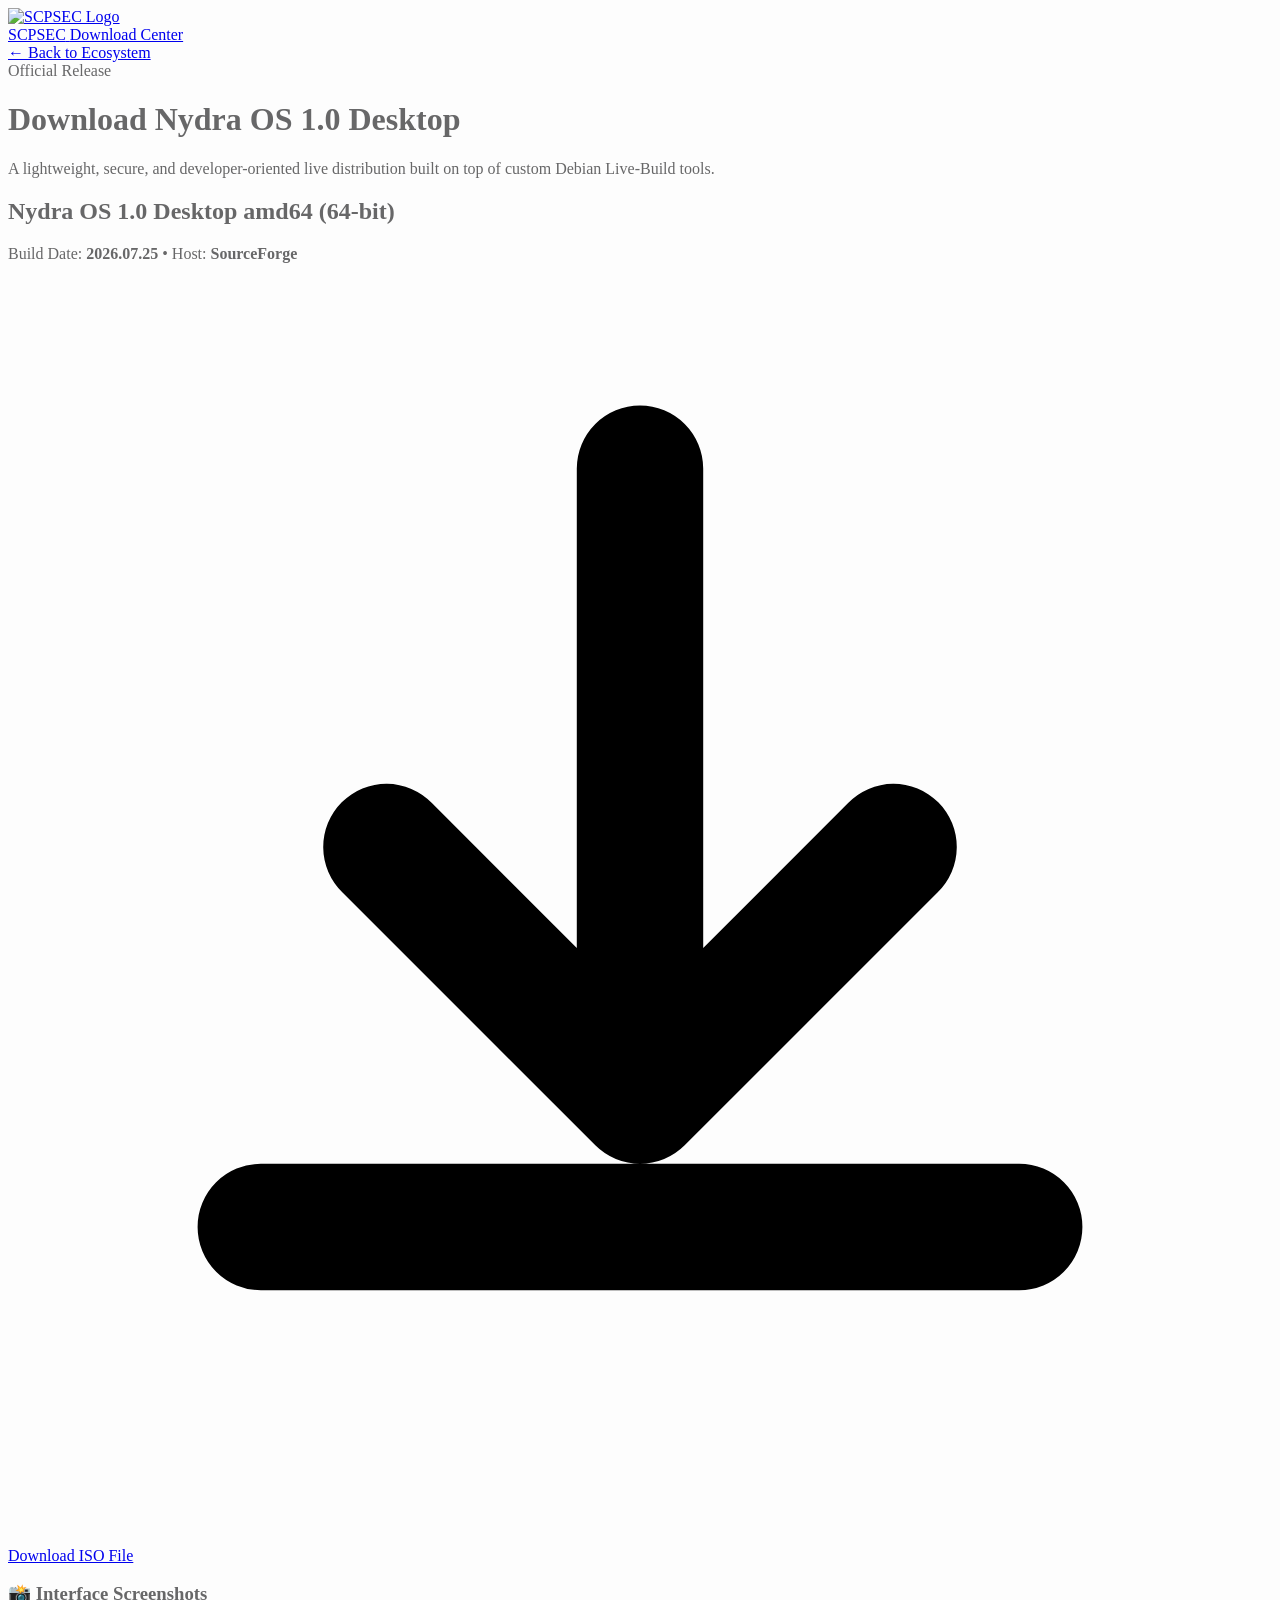
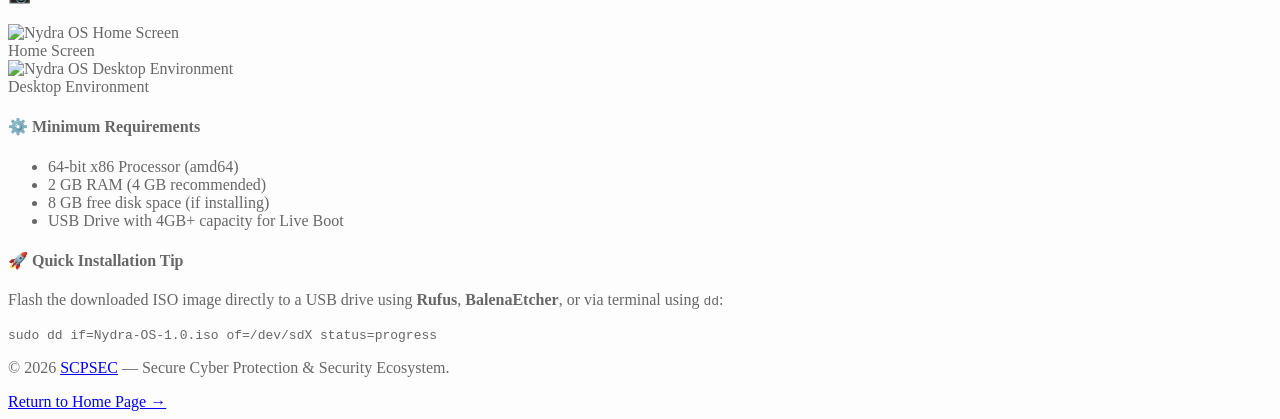
==== download.html @ f727f65e "Create download.html" ====
<!DOCTYPE html>
<html lang="en">
<head>
  <meta charset="UTF-8">
  <meta name="viewport" content="width=device-width, initial-scale=1.0">
  
  <title>Download Nydra OS 1.0 — SCPSEC Ecosystem</title>
  <meta name="title" content="Download Nydra OS 1.0 — SCPSEC Ecosystem">
  <meta name="description" content="Download Nydra OS 1.0 Desktop ISO (amd64). Open-source, developer-first operating system built for security and privacy.">

  <!-- Favicon -->
  <link rel="icon" type="image/png" href="https://raw.githubusercontent.com/scpsec/scpsec-logo/main/logo_circle.png">

  <!-- Tailwind CDN -->
  <script src="https://cdn.tailwindcss.com"></script>
  <script>
    tailwind.config = {
      theme: {
        extend: {
          colors: {
            brandBg: '#fdfdfd',
            brandText: '#676768',
            brandPrimary: '#0b3567',
          }
        }
      }
    }
  </script>

  <!-- Custom External CSS -->
  <link rel="stylesheet" href="style.css">
</head>
<body class="font-sans antialiased min-h-screen flex flex-col justify-between selection:bg-gray-200 selection:text-gray-900 bg-cover bg-center bg-fixed bg-no-repeat relative" style="background-image: url('https://raw.githubusercontent.com/scpsec/scpsec-logo/main/blackhole.jpg');">
  
  <!-- Dark overlay -->
  <div class="absolute inset-0 bg-slate-950/85 backdrop-blur-[3px] -z-10"></div>

  <!-- Header -->
  <header class="sticky top-0 z-50 bg-slate-900/90 backdrop-blur-md border-b border-white/10">
    <div class="max-w-7xl mx-auto px-6 h-20 flex items-center justify-between">
      <a href="index.html" class="flex items-center gap-3 group">
        <img 
          src="https://raw.githubusercontent.com/scpsec/scpsec-logo/main/logo_circle.png" 
          alt="SCPSEC Logo" 
          class="w-10 h-10 rounded-full object-cover transition-transform group-hover:scale-105"
        />
        <div>
          <span class="font-extrabold text-2xl tracking-tight text-white block leading-none">SCPSEC</span>
          <span class="text-[10px] text-slate-400 font-mono tracking-widest uppercase">Download Center</span>
        </div>
      </a>

      <div class="flex items-center gap-4">
        <a href="index.html" class="text-sm font-medium text-slate-300 hover:text-white transition-colors flex items-center gap-1">
          &larr; Back to Ecosystem
        </a>
      </div>
    </div>
  </header>

  <!-- Main Content Area -->
  <main class="py-12 px-6 max-w-5xl mx-auto w-full flex-grow">
    
    <!-- Title Badge -->
    <div class="text-center mb-10">
      <span class="inline-block py-1 px-4 rounded-full text-xs font-mono font-semibold tracking-wider uppercase bg-emerald-500/20 text-emerald-400 border border-emerald-500/30 mb-4 backdrop-blur-md">
        Official Release
      </span>
      <h1 class="text-4xl md:text-5xl font-extrabold text-white tracking-tight">
        Download Nydra OS 1.0 Desktop
      </h1>
      <p class="mt-3 text-slate-300 max-w-2xl mx-auto text-base">
        A lightweight, secure, and developer-oriented live distribution built on top of custom Debian Live-Build tools.
      </p>
    </div>

    <!-- Main Download Card -->
    <div class="bg-slate-900/90 backdrop-blur-md p-8 rounded-2xl border border-slate-700 shadow-2xl mb-10">
      <div class="flex flex-col lg:flex-row items-center justify-between gap-6 pb-8 border-b border-slate-800">
        <div>
          <h2 class="text-2xl font-bold text-white flex items-center gap-3">
            <span>Nydra OS 1.0 Desktop</span>
            <span class="text-xs px-2.5 py-1 rounded-full bg-emerald-500/20 text-emerald-400 border border-emerald-500/30 font-mono">amd64 (64-bit)</span>
          </h2>
          <p class="text-sm text-slate-400 mt-2">
            Build Date: <strong class="text-slate-200 font-mono">2026.07.25</strong> • Host: <strong class="text-slate-200">SourceForge</strong>
          </p>
        </div>

        <!-- DIRECT SOURCEFORGE BUTTON -->
        <a href="https://sourceforge.net/projects/scpsec-os/files/Nydra-OS-1.0-Desktop-amd64-2026.07.25.iso/download" target="_blank" rel="noopener noreferrer" class="px-8 py-4 rounded-xl bg-emerald-500 hover:bg-emerald-400 text-slate-950 font-extrabold transition-all flex items-center gap-3 shadow-lg shadow-emerald-500/25 text-base shrink-0">
          <svg class="w-6 h-6 fill-current" viewBox="0 0 20 20"><path d="M10 2a1 1 0 011 1v7.586l2.293-2.293a1 1 0 111.414 1.414l-4 4a1 1 0 01-1.414 0l-4-4a1 1 0 111.414-1.414L9 10.586V3a1 1 0 011-1zM3 15a1 1 0 011-1h12a1 1 0 110 2H4a1 1 0 01-1-1z"/></svg>
          Download ISO File
        </a>
      </div>

      <!-- Screenshots Preview -->
      <div class="mt-8">
        <h3 class="text-sm font-mono uppercase tracking-wider text-slate-400 mb-4 flex items-center gap-2">
          <span>📸</span> Interface Screenshots
        </h3>

        <div class="grid grid-cols-1 md:grid-cols-2 gap-6">
          <div class="group relative rounded-xl overflow-hidden border border-slate-700 bg-slate-950 shadow-md">
            <img 
              src="https://raw.githubusercontent.com/scpsec/scpsec-logo/main/home.png" 
              alt="Nydra OS Home Screen" 
              class="w-full h-56 object-cover group-hover:scale-105 transition-transform duration-300"
            />
            <div class="absolute inset-0 bg-gradient-to-t from-black/80 via-transparent to-transparent opacity-90"></div>
            <span class="absolute bottom-3 left-3 text-xs font-mono bg-black/80 text-emerald-400 px-3 py-1 rounded-md border border-white/10">
              Home Screen
            </span>
          </div>

          <div class="group relative rounded-xl overflow-hidden border border-slate-700 bg-slate-950 shadow-md">
            <img 
              src="https://raw.githubusercontent.com/scpsec/scpsec-logo/main/desktop.png" 
              alt="Nydra OS Desktop Environment" 
              class="w-full h-56 object-cover group-hover:scale-105 transition-transform duration-300"
            />
            <div class="absolute inset-0 bg-gradient-to-t from-black/80 via-transparent to-transparent opacity-90"></div>
            <span class="absolute bottom-3 left-3 text-xs font-mono bg-black/80 text-emerald-400 px-3 py-1 rounded-md border border-white/10">
              Desktop Environment
            </span>
          </div>
        </div>
      </div>
    </div>

    <!-- System Requirements / Instructions -->
    <div class="grid grid-cols-1 md:grid-cols-2 gap-6">
      <div class="bg-slate-900/70 p-6 rounded-xl border border-slate-800 text-slate-300">
        <h4 class="text-white font-bold mb-3 flex items-center gap-2">
          <span>⚙️</span> Minimum Requirements
        </h4>
        <ul class="text-sm space-y-2 list-disc list-inside text-slate-400">
          <li>64-bit x86 Processor (amd64)</li>
          <li>2 GB RAM (4 GB recommended)</li>
          <li>8 GB free disk space (if installing)</li>
          <li>USB Drive with 4GB+ capacity for Live Boot</li>
        </ul>
      </div>

      <div class="bg-slate-900/70 p-6 rounded-xl border border-slate-800 text-slate-300">
        <h4 class="text-white font-bold mb-3 flex items-center gap-2">
          <span>🚀</span> Quick Installation Tip
        </h4>
        <p class="text-sm text-slate-400 leading-relaxed">
          Flash the downloaded ISO image directly to a USB drive using <strong>Rufus</strong>, <strong>BalenaEtcher</strong>, or via terminal using <code>dd</code>:
        </p>
        <code class="block mt-3 p-2.5 bg-slate-950 rounded border border-slate-800 text-xs font-mono text-emerald-400">
          sudo dd if=Nydra-OS-1.0.iso of=/dev/sdX status=progress
        </code>
      </div>
    </div>

  </main>

  <!-- Footer -->
  <footer class="border-t border-white/10 py-8 bg-slate-950/90 backdrop-blur-md text-center text-slate-400 text-sm">
    <div class="max-w-7xl mx-auto px-6 flex flex-col md:flex-row items-center justify-between gap-4">
      <p>&copy; 2026 <a href="https://github.com/scpsec/" target="_blank" rel="noopener noreferrer" class="font-bold text-white hover:underline">SCPSEC</a> — Secure Cyber Protection & Security Ecosystem.</p>
      
      <a href="index.html" class="hover:text-white transition-colors text-xs font-mono">
        Return to Home Page &rarr;
      </a>
    </div>
  </footer>

</body>
</html>
---- style.css ----
/* Custom CSS styling for SCPSEC */

body {
  background-color: #fdfdfd;
  color: #676768;
}

.badge-soon {
  background-color: #f3f4f6;
  color: #676768;
  border: 1px solid #e5e7eb;
  transition: all 0.2s ease;
}

.badge-soon:hover {
  background-color: #0b3567;
  color: #ffffff;
  border-color: #0b3567;
}

#toast {
  transition: transform 0.3s cubic-bezier(0.175, 0.885, 0.32, 1.275), opacity 0.3s ease;
}
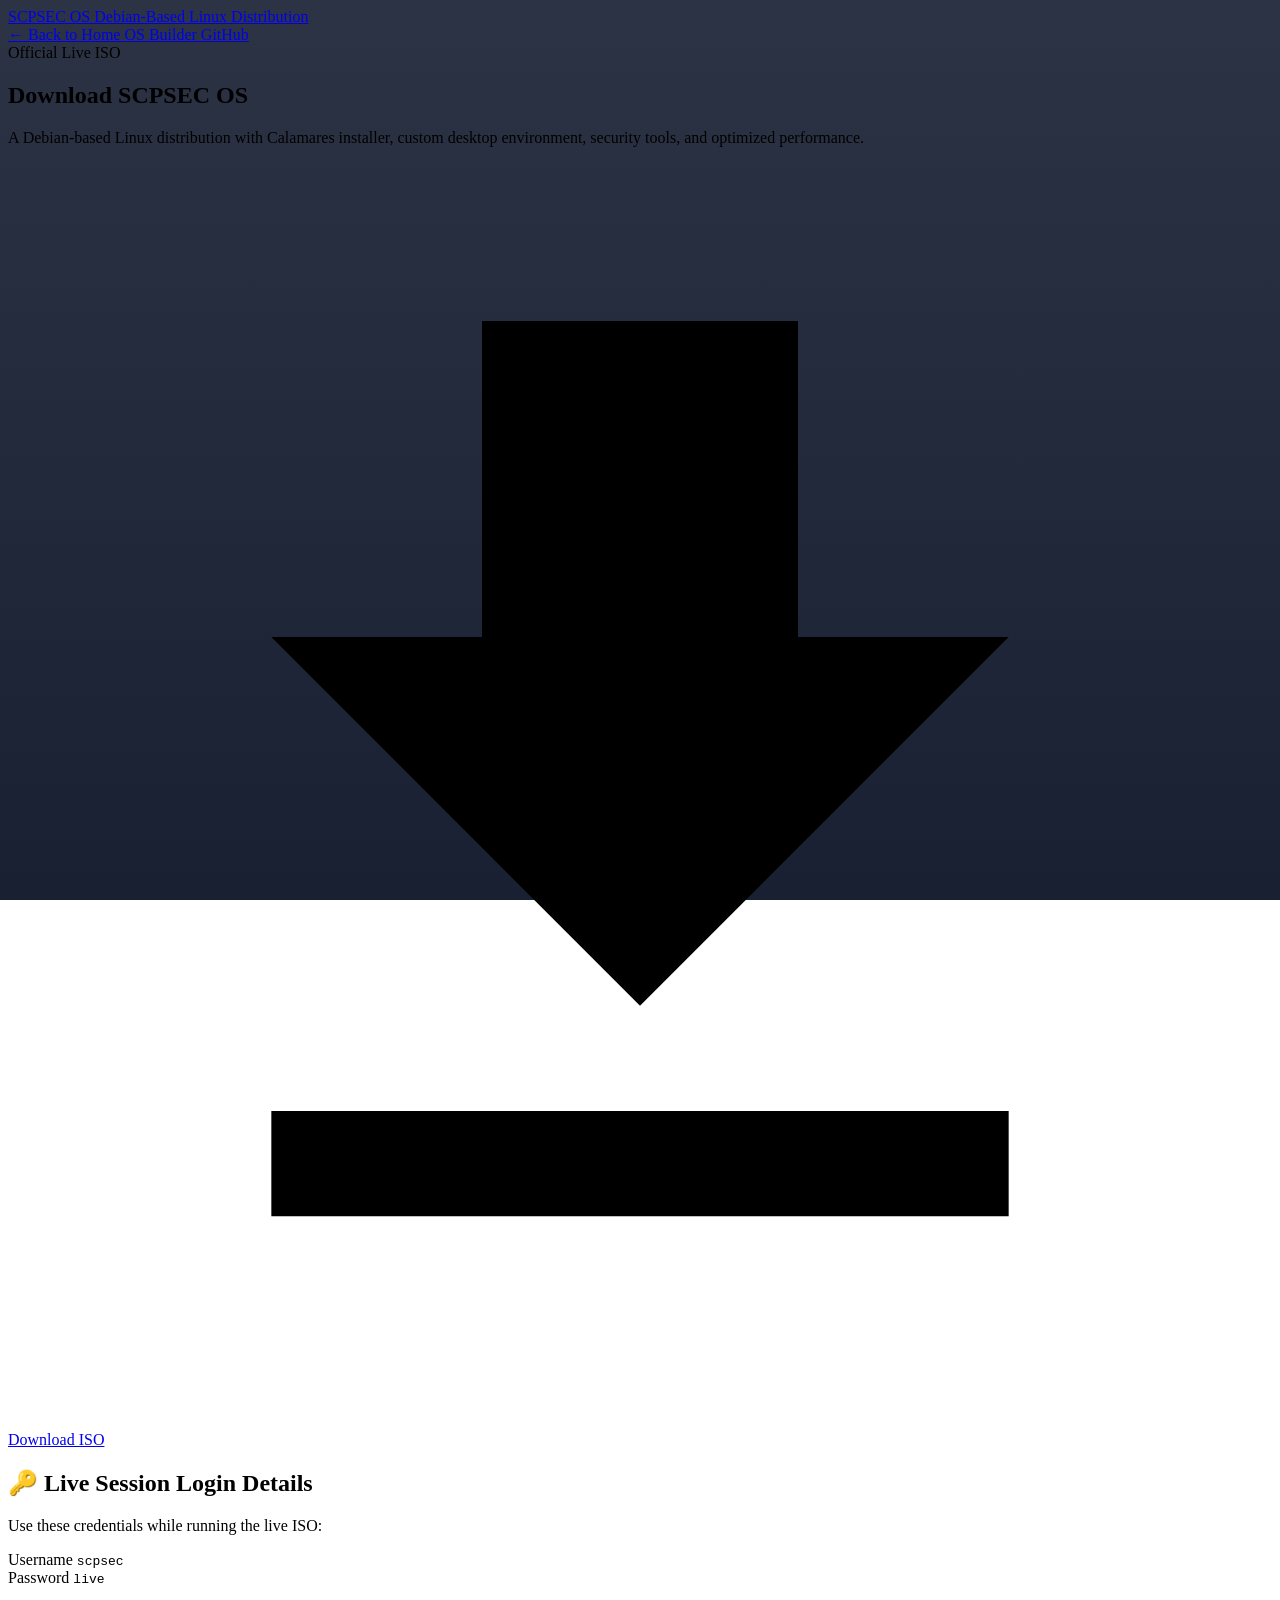
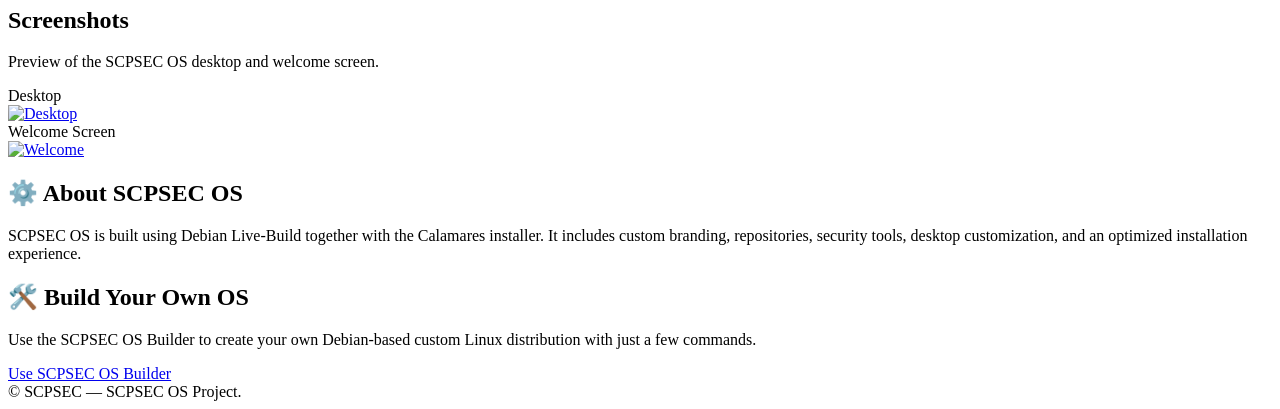
==== commit f3ce72c7: "Update download.html" ====
--- a/download.html
+++ b/download.html
@@ -3,170 +3,246 @@
 <head>
   <meta charset="UTF-8">
   <meta name="viewport" content="width=device-width, initial-scale=1.0">
-  
-  <title>Download Nydra OS 1.0 — SCPSEC Ecosystem</title>
-  <meta name="title" content="Download Nydra OS 1.0 — SCPSEC Ecosystem">
-  <meta name="description" content="Download Nydra OS 1.0 Desktop ISO (amd64). Open-source, developer-first operating system built for security and privacy.">
+
+  <!-- SEO & Meta Tags -->
+  <title>Download SCPSEC OS — Debian-Based Linux Distribution</title>
+  <meta name="description" content="Download SCPSEC OS ISO, view live session credentials, learn how it is built on Debian & Calamares, or build your own OS using SCPSEC OS Builder.">
+  <meta name="keywords" content="SCPSEC OS, Debian Linux, SCPSEC OS Builder, Calamares Installer, Linux Distribution">
+  <meta name="robots" content="index, follow">
+  <link rel="canonical" href="https://github.com/scpsec/scpsec-os-builder">
 
   <!-- Favicon -->
   <link rel="icon" type="image/png" href="https://raw.githubusercontent.com/scpsec/scpsec-logo/main/logo_circle.png">
 
-  <!-- Tailwind CDN -->
+  <!-- Tailwind -->
   <script src="https://cdn.tailwindcss.com"></script>
-  <script>
-    tailwind.config = {
-      theme: {
-        extend: {
-          colors: {
-            brandBg: '#fdfdfd',
-            brandText: '#676768',
-            brandPrimary: '#0b3567',
-          }
-        }
-      }
-    }
-  </script>
-
-  <!-- Custom External CSS -->
-  <link rel="stylesheet" href="style.css">
+
+  <style>
+    .hero-bg{
+    background-image:
+        linear-gradient(to bottom, rgba(15,23,42,.88), rgba(15,23,42,.96)),
+        url("https://raw.githubusercontent.com/scpsec/scpsec-logo/main/blackhole.jpg");
+    background-size:cover;
+    background-position:center;
+    background-repeat:no-repeat;
+    background-attachment:fixed;
+}
+  </style>
 </head>
-<body class="font-sans antialiased min-h-screen flex flex-col justify-between selection:bg-gray-200 selection:text-gray-900 bg-cover bg-center bg-fixed bg-no-repeat relative" style="background-image: url('https://raw.githubusercontent.com/scpsec/scpsec-logo/main/blackhole.jpg');">
-  
-  <!-- Dark overlay -->
-  <div class="absolute inset-0 bg-slate-950/85 backdrop-blur-[3px] -z-10"></div>
-
-  <!-- Header -->
-  <header class="sticky top-0 z-50 bg-slate-900/90 backdrop-blur-md border-b border-white/10">
-    <div class="max-w-7xl mx-auto px-6 h-20 flex items-center justify-between">
-      <a href="index.html" class="flex items-center gap-3 group">
-        <img 
-          src="https://raw.githubusercontent.com/scpsec/scpsec-logo/main/logo_circle.png" 
-          alt="SCPSEC Logo" 
-          class="w-10 h-10 rounded-full object-cover transition-transform group-hover:scale-105"
-        />
-        <div>
-          <span class="font-extrabold text-2xl tracking-tight text-white block leading-none">SCPSEC</span>
-          <span class="text-[10px] text-slate-400 font-mono tracking-widest uppercase">Download Center</span>
-        </div>
+
+<body class="bg-slate-950 text-slate-100 font-sans antialiased min-h-screen flex flex-col justify-between hero-bg selection:bg-cyan-500 selection:text-black">
+
+<!-- Header -->
+<header class="sticky top-0 z-50 bg-slate-900/80 backdrop-blur-md border-b border-slate-800">
+  <div class="max-w-7xl mx-auto px-6 h-20 flex items-center justify-between">
+
+    <a href="index.html" class="flex items-center gap-3">
+      <div>
+        <span class="font-bold text-2xl tracking-tight text-white block leading-none">
+          SCPSEC OS
+        </span>
+        <span class="text-[11px] text-cyan-400 font-mono tracking-widest uppercase">
+          Debian-Based Linux Distribution
+        </span>
+      </div>
+    </a>
+
+    <div class="flex items-center gap-4">
+      <a href="index.html"
+         class="text-sm font-medium text-slate-300 hover:text-white transition">
+        ← Back to Home
       </a>
 
-      <div class="flex items-center gap-4">
-        <a href="index.html" class="text-sm font-medium text-slate-300 hover:text-white transition-colors flex items-center gap-1">
-          &larr; Back to Ecosystem
-        </a>
-      </div>
-    </div>
-  </header>
-
-  <!-- Main Content Area -->
-  <main class="py-12 px-6 max-w-5xl mx-auto w-full flex-grow">
-    
-    <!-- Title Badge -->
-    <div class="text-center mb-10">
-      <span class="inline-block py-1 px-4 rounded-full text-xs font-mono font-semibold tracking-wider uppercase bg-emerald-500/20 text-emerald-400 border border-emerald-500/30 mb-4 backdrop-blur-md">
-        Official Release
-      </span>
-      <h1 class="text-4xl md:text-5xl font-extrabold text-white tracking-tight">
-        Download Nydra OS 1.0 Desktop
-      </h1>
-      <p class="mt-3 text-slate-300 max-w-2xl mx-auto text-base">
-        A lightweight, secure, and developer-oriented live distribution built on top of custom Debian Live-Build tools.
-      </p>
-    </div>
-
-    <!-- Main Download Card -->
-    <div class="bg-slate-900/90 backdrop-blur-md p-8 rounded-2xl border border-slate-700 shadow-2xl mb-10">
-      <div class="flex flex-col lg:flex-row items-center justify-between gap-6 pb-8 border-b border-slate-800">
-        <div>
-          <h2 class="text-2xl font-bold text-white flex items-center gap-3">
-            <span>Nydra OS 1.0 Desktop</span>
-            <span class="text-xs px-2.5 py-1 rounded-full bg-emerald-500/20 text-emerald-400 border border-emerald-500/30 font-mono">amd64 (64-bit)</span>
-          </h2>
-          <p class="text-sm text-slate-400 mt-2">
-            Build Date: <strong class="text-slate-200 font-mono">2026.07.25</strong> • Host: <strong class="text-slate-200">SourceForge</strong>
-          </p>
-        </div>
-
-        <!-- DIRECT SOURCEFORGE BUTTON -->
-        <a href="https://sourceforge.net/projects/scpsec-os/files/Nydra-OS-1.0-Desktop-amd64-2026.07.25.iso/download" target="_blank" rel="noopener noreferrer" class="px-8 py-4 rounded-xl bg-emerald-500 hover:bg-emerald-400 text-slate-950 font-extrabold transition-all flex items-center gap-3 shadow-lg shadow-emerald-500/25 text-base shrink-0">
-          <svg class="w-6 h-6 fill-current" viewBox="0 0 20 20"><path d="M10 2a1 1 0 011 1v7.586l2.293-2.293a1 1 0 111.414 1.414l-4 4a1 1 0 01-1.414 0l-4-4a1 1 0 111.414-1.414L9 10.586V3a1 1 0 011-1zM3 15a1 1 0 011-1h12a1 1 0 110 2H4a1 1 0 01-1-1z"/></svg>
-          Download ISO File
-        </a>
-      </div>
-
-      <!-- Screenshots Preview -->
-      <div class="mt-8">
-        <h3 class="text-sm font-mono uppercase tracking-wider text-slate-400 mb-4 flex items-center gap-2">
-          <span>📸</span> Interface Screenshots
-        </h3>
-
-        <div class="grid grid-cols-1 md:grid-cols-2 gap-6">
-          <div class="group relative rounded-xl overflow-hidden border border-slate-700 bg-slate-950 shadow-md">
-            <img 
-              src="https://raw.githubusercontent.com/scpsec/scpsec-logo/main/home.png" 
-              alt="Nydra OS Home Screen" 
-              class="w-full h-56 object-cover group-hover:scale-105 transition-transform duration-300"
-            />
-            <div class="absolute inset-0 bg-gradient-to-t from-black/80 via-transparent to-transparent opacity-90"></div>
-            <span class="absolute bottom-3 left-3 text-xs font-mono bg-black/80 text-emerald-400 px-3 py-1 rounded-md border border-white/10">
-              Home Screen
-            </span>
-          </div>
-
-          <div class="group relative rounded-xl overflow-hidden border border-slate-700 bg-slate-950 shadow-md">
-            <img 
-              src="https://raw.githubusercontent.com/scpsec/scpsec-logo/main/desktop.png" 
-              alt="Nydra OS Desktop Environment" 
-              class="w-full h-56 object-cover group-hover:scale-105 transition-transform duration-300"
-            />
-            <div class="absolute inset-0 bg-gradient-to-t from-black/80 via-transparent to-transparent opacity-90"></div>
-            <span class="absolute bottom-3 left-3 text-xs font-mono bg-black/80 text-emerald-400 px-3 py-1 rounded-md border border-white/10">
-              Desktop Environment
-            </span>
-          </div>
-        </div>
-      </div>
-    </div>
-
-    <!-- System Requirements / Instructions -->
-    <div class="grid grid-cols-1 md:grid-cols-2 gap-6">
-      <div class="bg-slate-900/70 p-6 rounded-xl border border-slate-800 text-slate-300">
-        <h4 class="text-white font-bold mb-3 flex items-center gap-2">
-          <span>⚙️</span> Minimum Requirements
-        </h4>
-        <ul class="text-sm space-y-2 list-disc list-inside text-slate-400">
-          <li>64-bit x86 Processor (amd64)</li>
-          <li>2 GB RAM (4 GB recommended)</li>
-          <li>8 GB free disk space (if installing)</li>
-          <li>USB Drive with 4GB+ capacity for Live Boot</li>
-        </ul>
-      </div>
-
-      <div class="bg-slate-900/70 p-6 rounded-xl border border-slate-800 text-slate-300">
-        <h4 class="text-white font-bold mb-3 flex items-center gap-2">
-          <span>🚀</span> Quick Installation Tip
-        </h4>
-        <p class="text-sm text-slate-400 leading-relaxed">
-          Flash the downloaded ISO image directly to a USB drive using <strong>Rufus</strong>, <strong>BalenaEtcher</strong>, or via terminal using <code>dd</code>:
-        </p>
-        <code class="block mt-3 p-2.5 bg-slate-950 rounded border border-slate-800 text-xs font-mono text-emerald-400">
-          sudo dd if=Nydra-OS-1.0.iso of=/dev/sdX status=progress
-        </code>
-      </div>
-    </div>
-
-  </main>
-
-  <!-- Footer -->
-  <footer class="border-t border-white/10 py-8 bg-slate-950/90 backdrop-blur-md text-center text-slate-400 text-sm">
-    <div class="max-w-7xl mx-auto px-6 flex flex-col md:flex-row items-center justify-between gap-4">
-      <p>&copy; 2026 <a href="https://github.com/scpsec/" target="_blank" rel="noopener noreferrer" class="font-bold text-white hover:underline">SCPSEC</a> — Secure Cyber Protection & Security Ecosystem.</p>
-      
-      <a href="index.html" class="hover:text-white transition-colors text-xs font-mono">
-        Return to Home Page &rarr;
+      <a href="https://github.com/scpsec/scpsec-os-builder"
+         target="_blank"
+         rel="noopener noreferrer"
+         class="px-4 py-2 rounded-xl bg-slate-800 border border-slate-700 text-white text-sm font-medium hover:bg-slate-700 transition">
+        OS Builder GitHub
       </a>
     </div>
-  </footer>
+  </div>
+</header>
+
+<!-- Main -->
+<main class="max-w-6xl mx-auto px-6 py-12 w-full space-y-16">
+
+<!-- Hero -->
+<section class="text-center space-y-6 pt-6">
+
+<span class="inline-block py-1.5 px-4 rounded-full text-xs font-mono font-semibold tracking-wider uppercase bg-cyan-950/80 text-cyan-300 border border-cyan-800">
+Official Live ISO
+</span>
+
+<h1 class="text-4xl md:text-6xl font-extrabold tracking-tight">
+Download
+<span class="text-transparent bg-clip-text bg-gradient-to-r from-cyan-400 to-blue-500">
+SCPSEC OS
+</span>
+</h1>
+
+<p class="text-slate-300 max-w-2xl mx-auto text-base md:text-lg">
+A Debian-based Linux distribution with Calamares installer, custom desktop environment,
+security tools, and optimized performance.
+</p>
+
+<div class="pt-4 flex justify-center">
+
+<a href="https://sourceforge.net/projects/scpsec-os/"
+   target="_blank"
+   rel="noopener noreferrer"
+   class="px-8 py-4 rounded-xl bg-gradient-to-r from-cyan-500 to-blue-600 text-slate-950 font-bold text-lg hover:from-cyan-400 hover:to-blue-500 transition shadow-lg shadow-cyan-500/25 flex items-center gap-3">
+
+<svg class="w-6 h-6 fill-current" viewBox="0 0 24 24">
+<path d="M19 9h-4V3H9v6H5l7 7 7-7zM5 18v2h14v-2H5z"/>
+</svg>
+
+Download ISO
+
+</a>
+
+</div>
+
+</section>
+
+<!-- Live Login -->
+
+<section class="bg-slate-900/90 border border-slate-800 rounded-2xl p-6 md:p-8 backdrop-blur-md shadow-xl">
+
+<h2 class="text-xl font-bold flex items-center gap-2 mb-4">
+🔑 Live Session Login Details
+</h2>
+
+<p class="text-slate-400 text-sm mb-6">
+Use these credentials while running the live ISO:
+</p>
+
+<div class="grid grid-cols-1 sm:grid-cols-2 gap-4 max-w-xl">
+
+<div class="bg-slate-950/80 p-4 rounded-xl border border-slate-800 flex justify-between">
+<span class="text-xs font-mono text-slate-400 uppercase">Username</span>
+<code class="text-cyan-400 font-bold text-lg">scpsec</code>
+</div>
+
+<div class="bg-slate-950/80 p-4 rounded-xl border border-slate-800 flex justify-between">
+<span class="text-xs font-mono text-slate-400 uppercase">Password</span>
+<code class="text-cyan-400 font-bold text-lg">live</code>
+</div>
+
+</div>
+
+</section>
+
+<!-- Screenshots -->
+
+<section class="space-y-6">
+
+<div class="text-center">
+
+<h2 class="text-2xl font-bold">
+Screenshots
+</h2>
+
+<p class="text-slate-400 text-sm">
+Preview of the SCPSEC OS desktop and welcome screen.
+</p>
+
+</div>
+
+<div class="grid grid-cols-1 md:grid-cols-2 gap-6">
+
+<div class="bg-slate-900 rounded-2xl border border-slate-800 overflow-hidden group">
+
+<div class="p-3 bg-slate-950 border-b border-slate-800">
+<span class="text-xs font-mono text-slate-400">
+Desktop
+</span>
+</div>
+
+<a href="https://raw.githubusercontent.com/scpsec/scpsec-logo/main/desktop.png" target="_blank">
+<img src="https://raw.githubusercontent.com/scpsec/scpsec-logo/main/desktop.png"
+alt="Desktop"
+class="w-full group-hover:scale-105 transition duration-300">
+</a>
+
+</div>
+
+<div class="bg-slate-900 rounded-2xl border border-slate-800 overflow-hidden group">
+
+<div class="p-3 bg-slate-950 border-b border-slate-800">
+<span class="text-xs font-mono text-slate-400">
+Welcome Screen
+</span>
+</div>
+
+<a href="https://raw.githubusercontent.com/scpsec/scpsec-logo/main/home.png" target="_blank">
+<img src="https://raw.githubusercontent.com/scpsec/scpsec-logo/main/home.png"
+alt="Welcome"
+class="w-full group-hover:scale-105 transition duration-300">
+</a>
+
+</div>
+
+</div>
+
+</section>
+
+<!-- Builder -->
+
+<section class="grid grid-cols-1 md:grid-cols-2 gap-8">
+
+<div class="bg-slate-900 border border-slate-800 rounded-2xl p-6">
+
+<h2 class="text-xl font-bold mb-4">
+⚙️ About SCPSEC OS
+</h2>
+
+<p class="text-slate-300 text-sm leading-relaxed">
+SCPSEC OS is built using Debian Live-Build together with the Calamares installer.
+It includes custom branding, repositories, security tools, desktop customization,
+and an optimized installation experience.
+</p>
+
+</div>
+
+<div class="bg-gradient-to-br from-slate-900 via-slate-900 to-cyan-950/50 border border-cyan-800 rounded-2xl p-6 flex flex-col justify-between">
+
+<div>
+
+<h2 class="text-xl font-bold">
+🛠️ Build Your Own OS
+</h2>
+
+<p class="text-slate-300 text-sm mt-3">
+Use the SCPSEC OS Builder to create your own Debian-based custom Linux distribution
+with just a few commands.
+</p>
+
+</div>
+
+<div class="pt-6">
+
+<a href="https://github.com/scpsec/scpsec-os-builder"
+target="_blank"
+rel="noopener noreferrer"
+class="inline-flex items-center gap-2 px-5 py-3 rounded-xl bg-cyan-500 text-slate-950 font-bold hover:bg-cyan-400 transition">
+
+Use SCPSEC OS Builder
+
+</a>
+
+</div>
+
+</div>
+
+</section>
+
+</main>
+
+<!-- Footer -->
+
+<footer class="border-t border-slate-800 py-8 bg-slate-950/80 text-center text-slate-500 text-sm">
+© SCPSEC — SCPSEC OS Project.
+</footer>
 
 </body>
 </html>
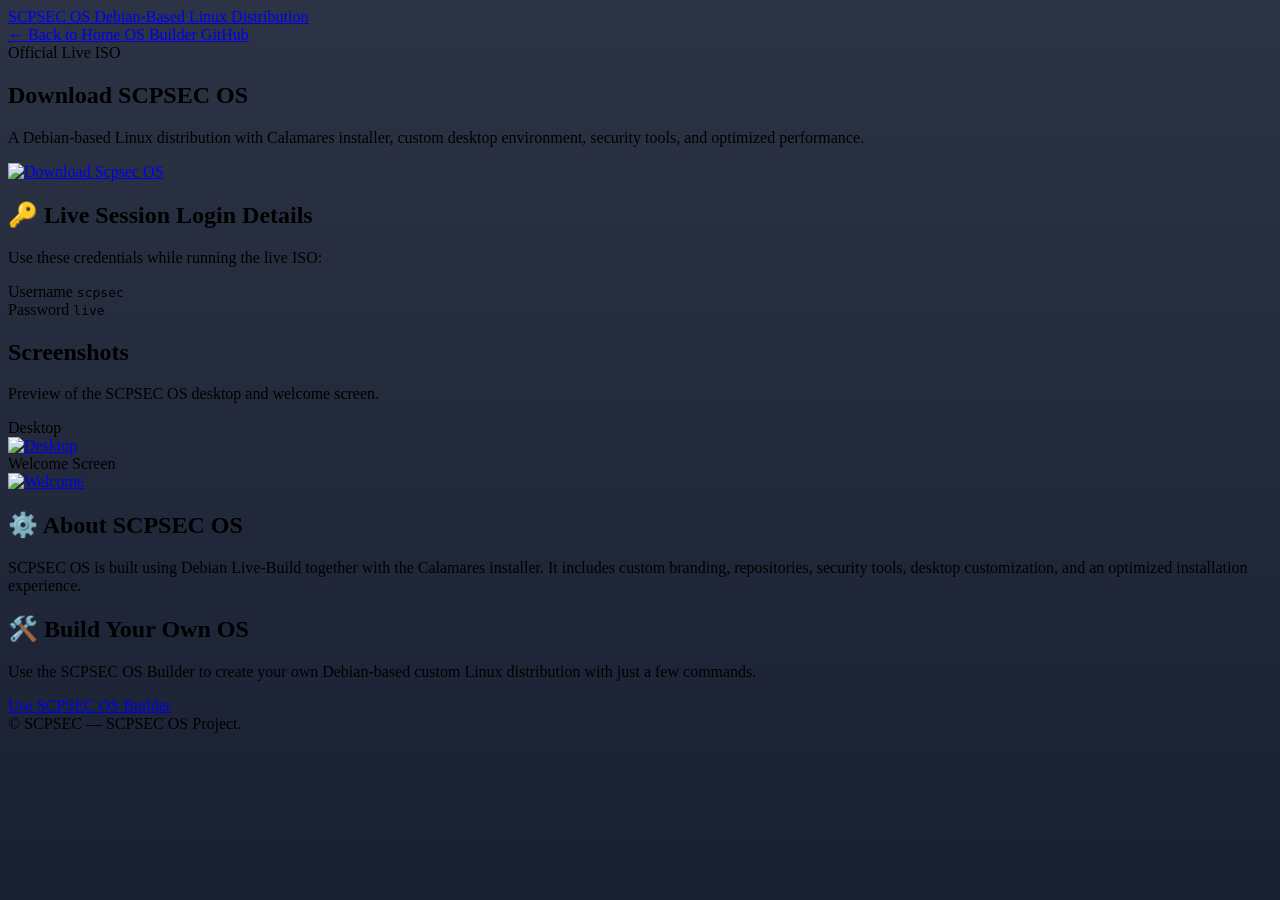
==== commit 2bfe3c53: "Update download.html" ====
--- a/download.html
+++ b/download.html
@@ -18,15 +18,15 @@
   <script src="https://cdn.tailwindcss.com"></script>
 
   <style>
-    .hero-bg{
-    background-image:
+    .hero-bg {
+      background-image:
         linear-gradient(to bottom, rgba(15,23,42,.88), rgba(15,23,42,.96)),
         url("https://raw.githubusercontent.com/scpsec/scpsec-logo/main/blackhole.jpg");
-    background-size:cover;
-    background-position:center;
-    background-repeat:no-repeat;
-    background-attachment:fixed;
-}
+      background-size: cover;
+      background-position: center;
+      background-repeat: no-repeat;
+      background-attachment: fixed;
+    }
   </style>
 </head>
 
@@ -85,21 +85,19 @@
 security tools, and optimized performance.
 </p>
 
+<!-- SourceForge Download Button -->
 <div class="pt-4 flex justify-center">
-
-<a href="https://sourceforge.net/projects/scpsec-os/"
-   target="_blank"
-   rel="noopener noreferrer"
-   class="px-8 py-4 rounded-xl bg-gradient-to-r from-cyan-500 to-blue-600 text-slate-950 font-bold text-lg hover:from-cyan-400 hover:to-blue-500 transition shadow-lg shadow-cyan-500/25 flex items-center gap-3">
-
-<svg class="w-6 h-6 fill-current" viewBox="0 0 24 24">
-<path d="M19 9h-4V3H9v6H5l7 7 7-7zM5 18v2h14v-2H5z"/>
-</svg>
-
-Download ISO
-
-</a>
-
+  <a href="https://sourceforge.net/projects/scpsec-os/files/latest/download"
+     target="_blank"
+     rel="noopener noreferrer"
+     class="hover:opacity-90 transition inline-block">
+    <img alt="Download Scpsec OS" 
+         src="https://a.fsdn.com/con/app/sf-download-button" 
+         width="276" 
+         height="48" 
+         srcset="https://a.fsdn.com/con/app/sf-download-button?button_size=2x 2x" 
+         class="rounded-xl border border-slate-700 shadow-md">
+  </a>
 </div>
 
 </section>
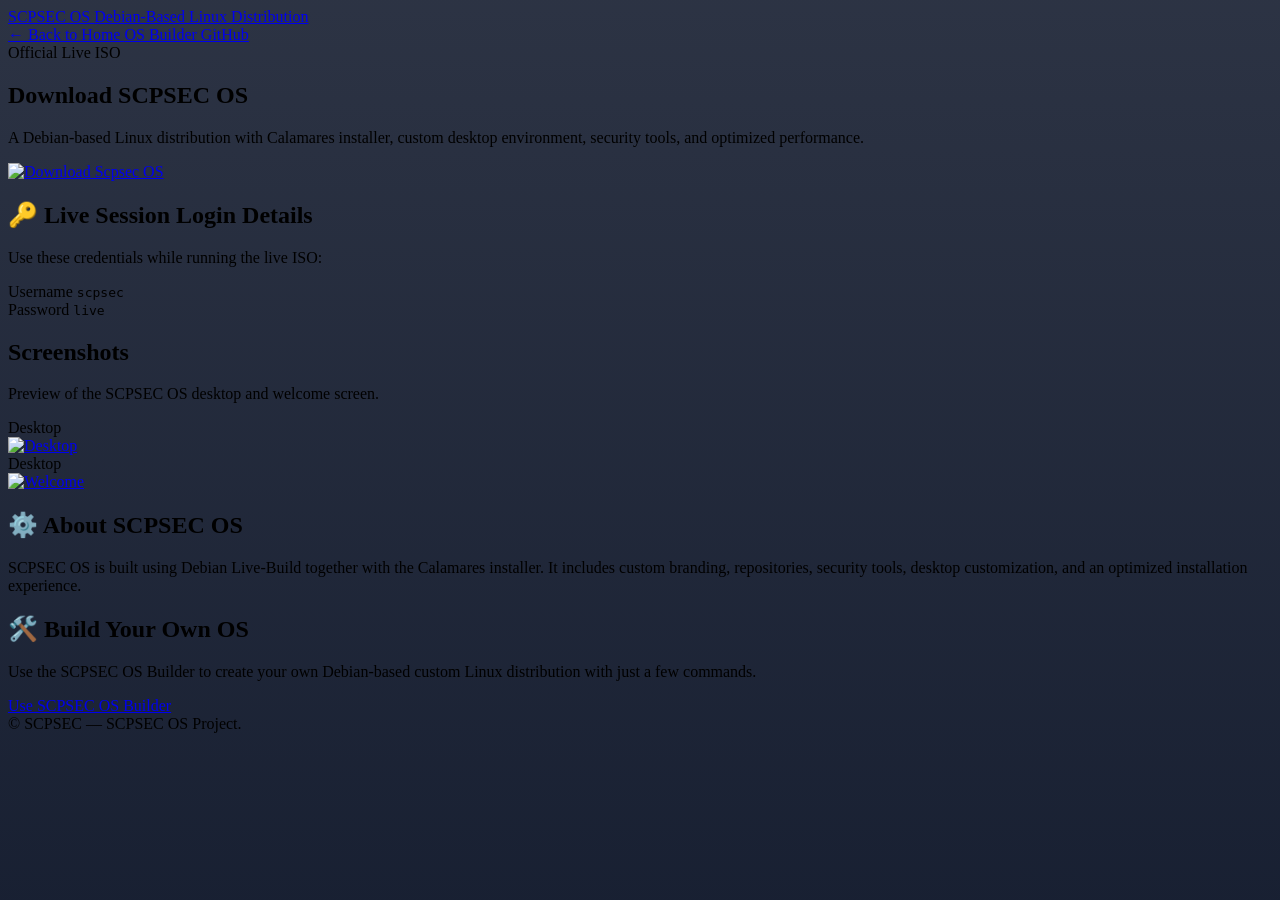
==== commit c1570ab3: "Update download.html" ====
--- a/download.html
+++ b/download.html
@@ -4,15 +4,44 @@
   <meta charset="UTF-8">
   <meta name="viewport" content="width=device-width, initial-scale=1.0">
 
-  <!-- SEO & Meta Tags -->
+  <!-- Primary Meta Tags -->
   <title>Download SCPSEC OS — Debian-Based Linux Distribution</title>
+  <meta name="title" content="Download SCPSEC OS — Debian-Based Linux Distribution">
   <meta name="description" content="Download SCPSEC OS ISO, view live session credentials, learn how it is built on Debian & Calamares, or build your own OS using SCPSEC OS Builder.">
   <meta name="keywords" content="SCPSEC OS, Debian Linux, SCPSEC OS Builder, Calamares Installer, Linux Distribution">
   <meta name="robots" content="index, follow">
   <link rel="canonical" href="https://github.com/scpsec/scpsec-os-builder">
 
+  <!-- Open Graph / Facebook -->
+  <meta property="og:type" content="website">
+  <meta property="og:url" content="https://github.com/scpsec/scpsec-os-builder">
+  <meta property="og:title" content="Download SCPSEC OS — Debian-Based Linux Distribution">
+  <meta property="og:description" content="Download SCPSEC OS ISO, view live session credentials, learn how it is built on Debian & Calamares, or build your own OS using SCPSEC OS Builder.">
+  <meta property="og:image" content="https://raw.githubusercontent.com/scpsec/scpsec-logo/main/logo_circle.png">
+
+  <!-- Twitter -->
+  <meta property="twitter:card" content="summary_large_image">
+  <meta property="twitter:url" content="https://github.com/scpsec/scpsec-os-builder">
+  <meta property="twitter:title" content="Download SCPSEC OS — Debian-Based Linux Distribution">
+  <meta property="twitter:description" content="Download SCPSEC OS ISO, view live session credentials, learn how it is built on Debian & Calamares, or build your own OS using SCPSEC OS Builder.">
+  <meta property="twitter:image" content="https://raw.githubusercontent.com/scpsec/scpsec-logo/main/logo_circle.png">
+
   <!-- Favicon -->
   <link rel="icon" type="image/png" href="https://raw.githubusercontent.com/scpsec/scpsec-logo/main/logo_circle.png">
+
+  <!-- Structured Data (JSON-LD) -->
+  <script type="application/ld+json">
+  {
+    "@context": "https://schema.org",
+    "@type": "SoftwareApplication",
+    "name": "SCPSEC OS",
+    "operatingSystem": "Linux",
+    "applicationCategory": "OperatingSystem",
+    "description": "A Debian-based Linux distribution with Calamares installer, custom desktop environment, security tools, and optimized performance.",
+    "url": "https://github.com/scpsec/scpsec-os-builder",
+    "downloadUrl": "https://sourceforge.net/projects/scpsec-os/files/latest/download"
+  }
+  </script>
 
   <!-- Tailwind -->
   <script src="https://cdn.tailwindcss.com"></script>
@@ -168,7 +197,7 @@
 
 <div class="p-3 bg-slate-950 border-b border-slate-800">
 <span class="text-xs font-mono text-slate-400">
-Welcome Screen
+Desktop
 </span>
 </div>
 
